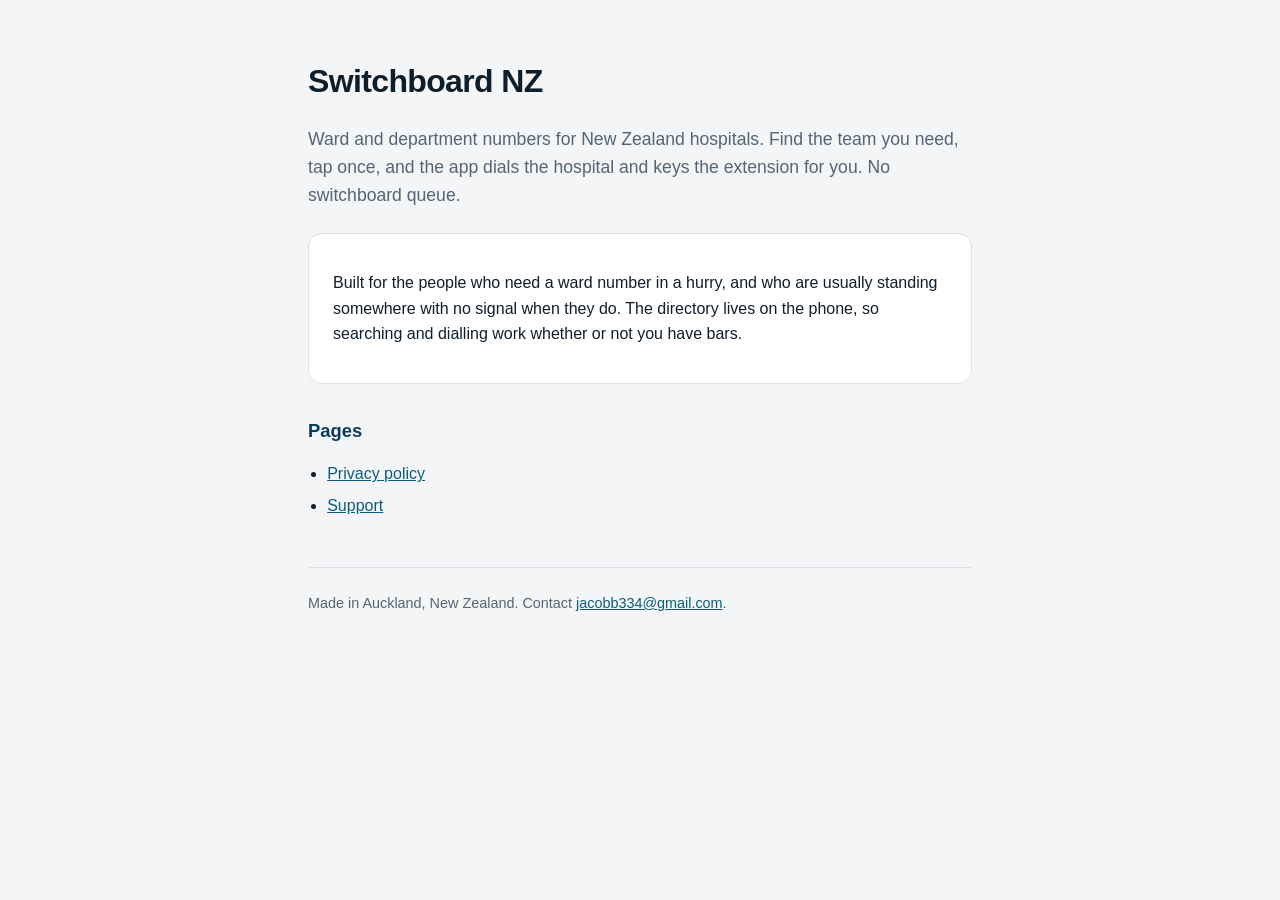
==== index.html @ a42f76b7 "Privacy policy and support pages for Switchboard NZ Both stores refuse an app without these two URLs" ====
<!doctype html>
<html lang="en-NZ">
<head>
<meta charset="utf-8">
<meta name="viewport" content="width=device-width, initial-scale=1">
<title>Switchboard NZ</title>
<meta name="description" content="Ward and department numbers for New Zealand hospitals, dialled straight through without the switchboard queue.">
<link rel="stylesheet" href="style.css">
</head>
<body>
<main>
  <h1>Switchboard NZ</h1>
  <p class="lead">Ward and department numbers for New Zealand hospitals. Find the team you
  need, tap once, and the app dials the hospital and keys the extension for you. No
  switchboard queue.</p>

  <div class="card">
    <p>Built for the people who need a ward number in a hurry, and who are usually standing
    somewhere with no signal when they do. The directory lives on the phone, so searching
    and dialling work whether or not you have bars.</p>
  </div>

  <h2>Pages</h2>
  <ul>
    <li><a href="privacy.html">Privacy policy</a></li>
    <li><a href="support.html">Support</a></li>
  </ul>

  <footer>
    Made in Auckland, New Zealand.
    Contact <a href="mailto:jacobb334@gmail.com">jacobb334@gmail.com</a>.
  </footer>
</main>
</body>
</html>
---- style.css ----
:root {
  color-scheme: light dark;
  --bg: #f3f5f7;
  --surface: #ffffff;
  --text: #0f1e2b;
  --muted: #556575;
  --brand: #0b3c5d;
  --link: #0b5d7a;
  --border: #dce2e8;
}

@media (prefers-color-scheme: dark) {
  :root {
    --bg: #0c1318;
    --surface: #141d24;
    --text: #eaf0f5;
    --muted: #9fb0bf;
    --brand: #7cc4e4;
    --link: #4fb3d9;
    --border: #27353f;
  }
}

* { box-sizing: border-box; }

body {
  margin: 0;
  padding: 0;
  background: var(--bg);
  color: var(--text);
  font: 16px/1.6 -apple-system, BlinkMacSystemFont, "Segoe UI", Roboto, Helvetica, Arial, sans-serif;
}

main {
  max-width: 44rem;
  margin: 0 auto;
  padding: 2.5rem 1.25rem 4rem;
}

.back a {
  color: var(--muted);
  text-decoration: none;
  font-weight: 600;
  font-size: 0.9rem;
}
.back a:hover { color: var(--link); }

h1 {
  font-size: 2rem;
  letter-spacing: -0.02em;
  margin: 1rem 0 0.25rem;
}

h2 {
  font-size: 1.15rem;
  margin: 2rem 0 0.5rem;
  color: var(--brand);
}

.meta {
  color: var(--muted);
  font-size: 0.9rem;
  margin-top: 0;
}

.lead {
  font-size: 1.1rem;
  color: var(--muted);
}

a { color: var(--link); }

ul { padding-left: 1.2rem; }
li { margin: 0.4rem 0; }

.card {
  background: var(--surface);
  border: 1px solid var(--border);
  border-radius: 14px;
  padding: 1.25rem 1.5rem;
  margin: 1.5rem 0;
}

footer {
  margin-top: 3rem;
  padding-top: 1.5rem;
  border-top: 1px solid var(--border);
  color: var(--muted);
  font-size: 0.9rem;
}
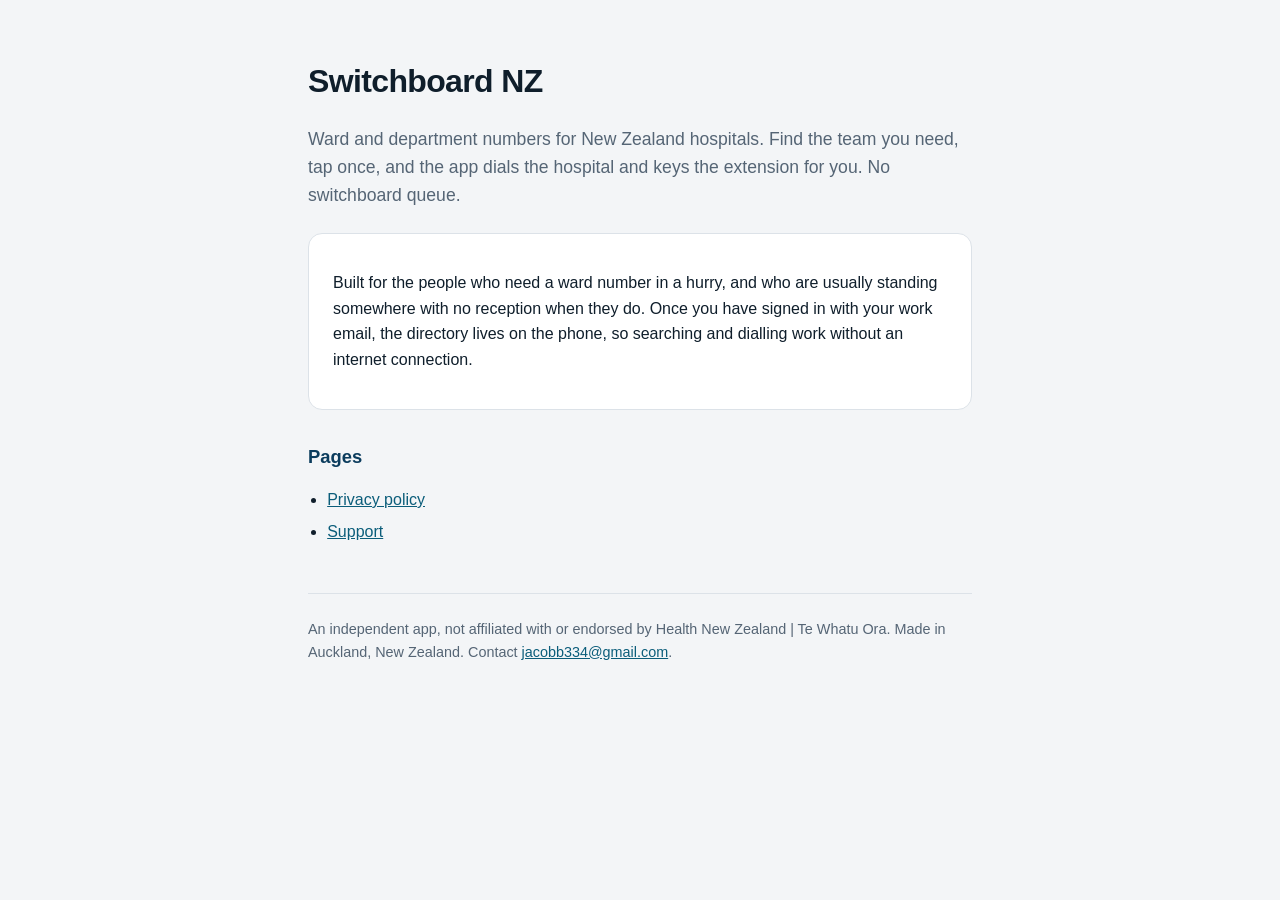
==== commit 76689558: "Match the pages to the app that is going to the App Store Registration now needs a hospital work ema" ====
--- a/index.html
+++ b/index.html
@@ -3,6 +3,7 @@
 <head>
 <meta charset="utf-8">
 <meta name="viewport" content="width=device-width, initial-scale=1">
+<meta name="robots" content="noindex, nofollow">
 <title>Switchboard NZ</title>
 <meta name="description" content="Ward and department numbers for New Zealand hospitals, dialled straight through without the switchboard queue.">
 <link rel="stylesheet" href="style.css">
@@ -16,8 +17,9 @@
 
   <div class="card">
     <p>Built for the people who need a ward number in a hurry, and who are usually standing
-    somewhere with no signal when they do. The directory lives on the phone, so searching
-    and dialling work whether or not you have bars.</p>
+    somewhere with no reception when they do. Once you have signed in with your work email,
+    the directory lives on the phone, so searching and dialling work without an internet
+    connection.</p>
   </div>
 
   <h2>Pages</h2>
@@ -27,6 +29,7 @@
   </ul>
 
   <footer>
+    An independent app, not affiliated with or endorsed by Health New Zealand | Te Whatu Ora.
     Made in Auckland, New Zealand.
     Contact <a href="mailto:jacobb334@gmail.com">jacobb334@gmail.com</a>.
   </footer>
